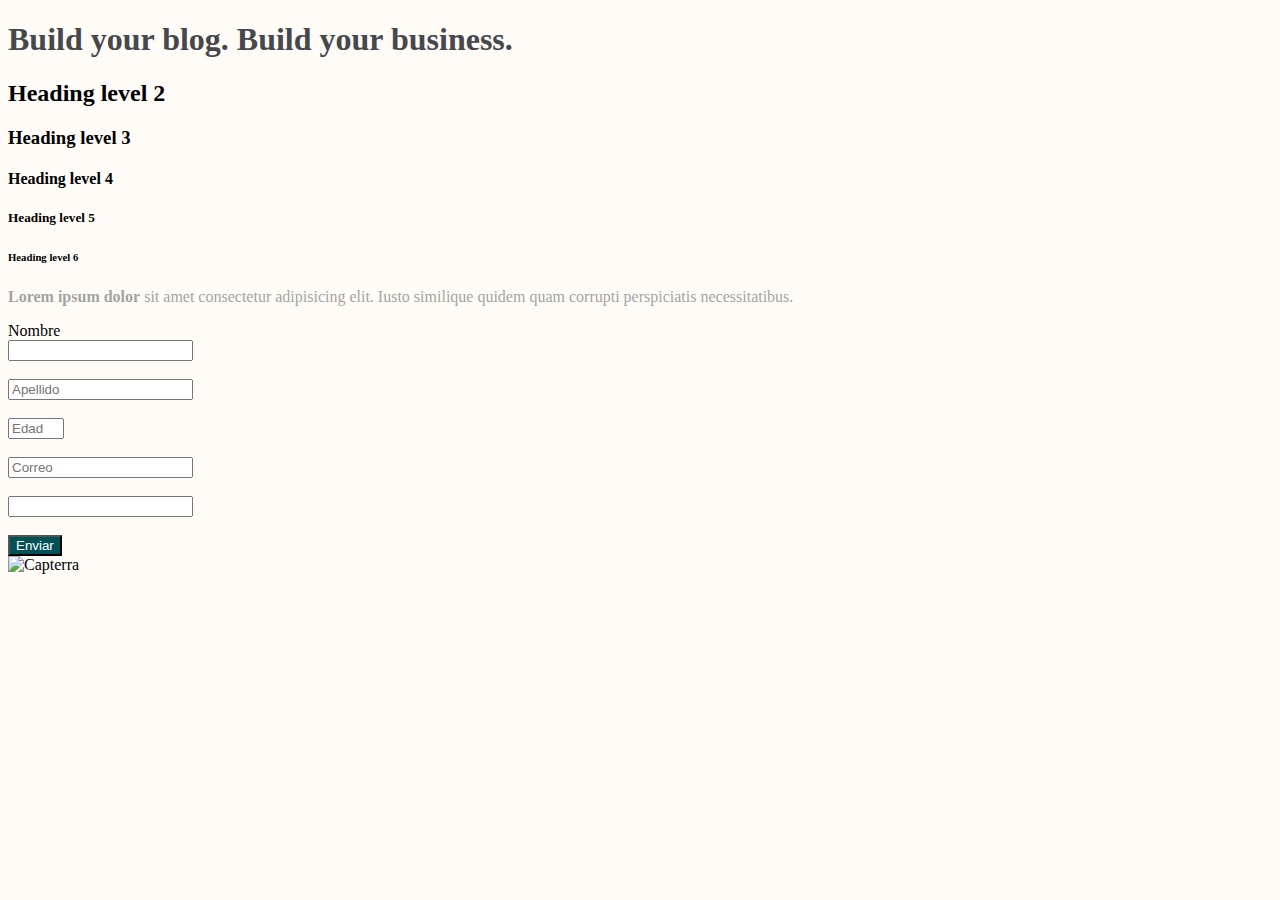
==== index.html @ 8f173db9 "2nd Commit-style" ====
<!DOCTYPE html>
<html lang="en">
<head>
    <meta charset="UTF-8">
    <meta http-equiv="X-UA-Compatible" content="IE=edge">
    <meta name="viewport" content="width=device-width, initial-scale=1.0">
    <title>Matcha</title>
    <link rel="stylesheet" href="styles.css">
</head>
<body>
    <h1>Build your blog. Build your business.</h1>
    <h2>Heading level 2</h2>
    <h3>Heading level 3</h3>
    <h4>Heading level 4</h4>
    <h5>Heading level 5</h5>
    <h6>Heading level 6</h6>

    <p>
        <b>Lorem ipsum dolor</b> sit amet consectetur adipisicing elit. Iusto similique quidem quam corrupti perspiciatis necessitatibus.
    </p>

    <form>
        <label for="name">Nombre</label><br>    
        <input type="text" id="name" name="fname"><br><br> 
        <input type="text" id="lname" name="lname"
        placeholder="Apellido"><br><br>    
        <input type="number" id="age" name="age" placeholder="Edad" min="18" max="35"><br><br>
        <input type="email" id="email" name="email"  placeholder="Correo"><br><br>
        <input type="password" id="pwd" name="pwd"><br><br>
        <button type="submit">Enviar</button>
    </form>

    <img src="https://getmatcha.com/wp-content/themes/getmatcha/img/capterra.png" alt="Capterra" />
</body>
</html>
---- styles.css ----
body{
    background-color: #fffbf7;
}
h1{
    color: #46484c;
}
p{
    color:#8b8b8bcc;
}

button{
    color: #fff;
    background-color: #025157;
}
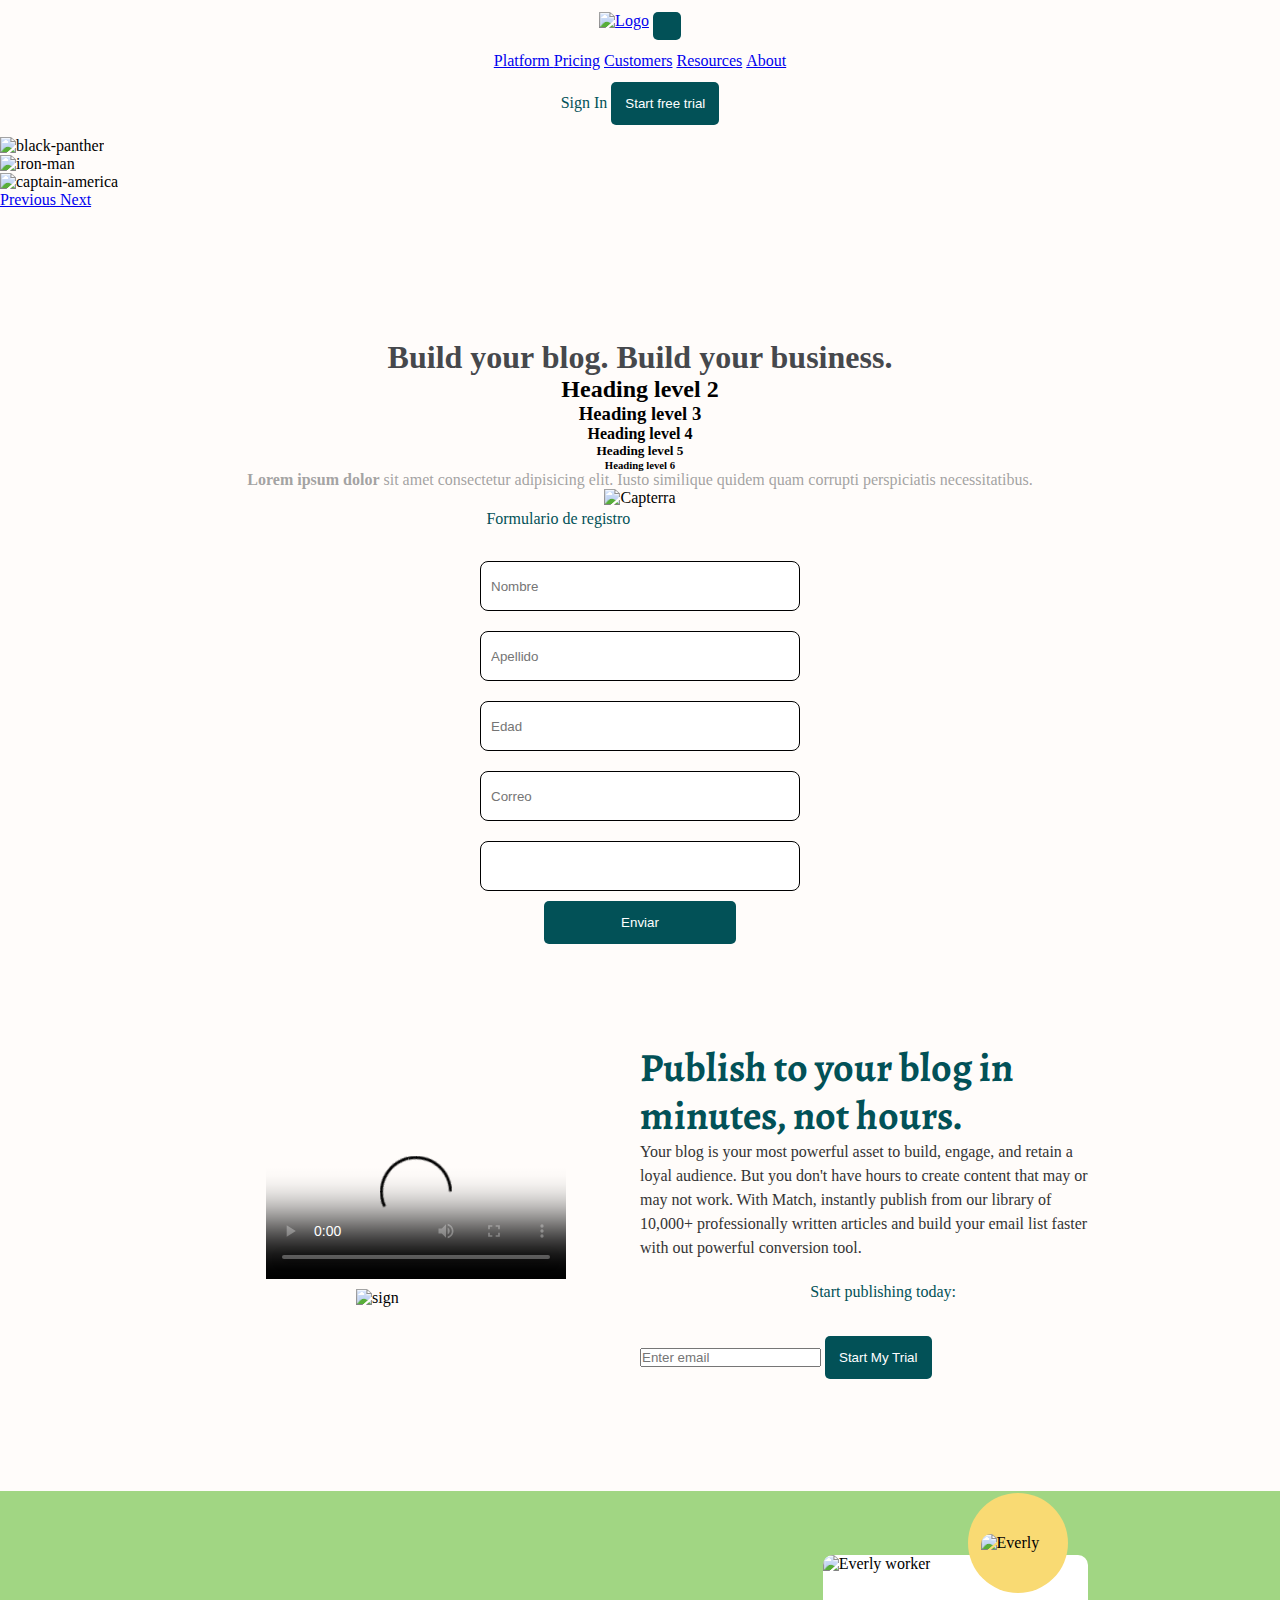
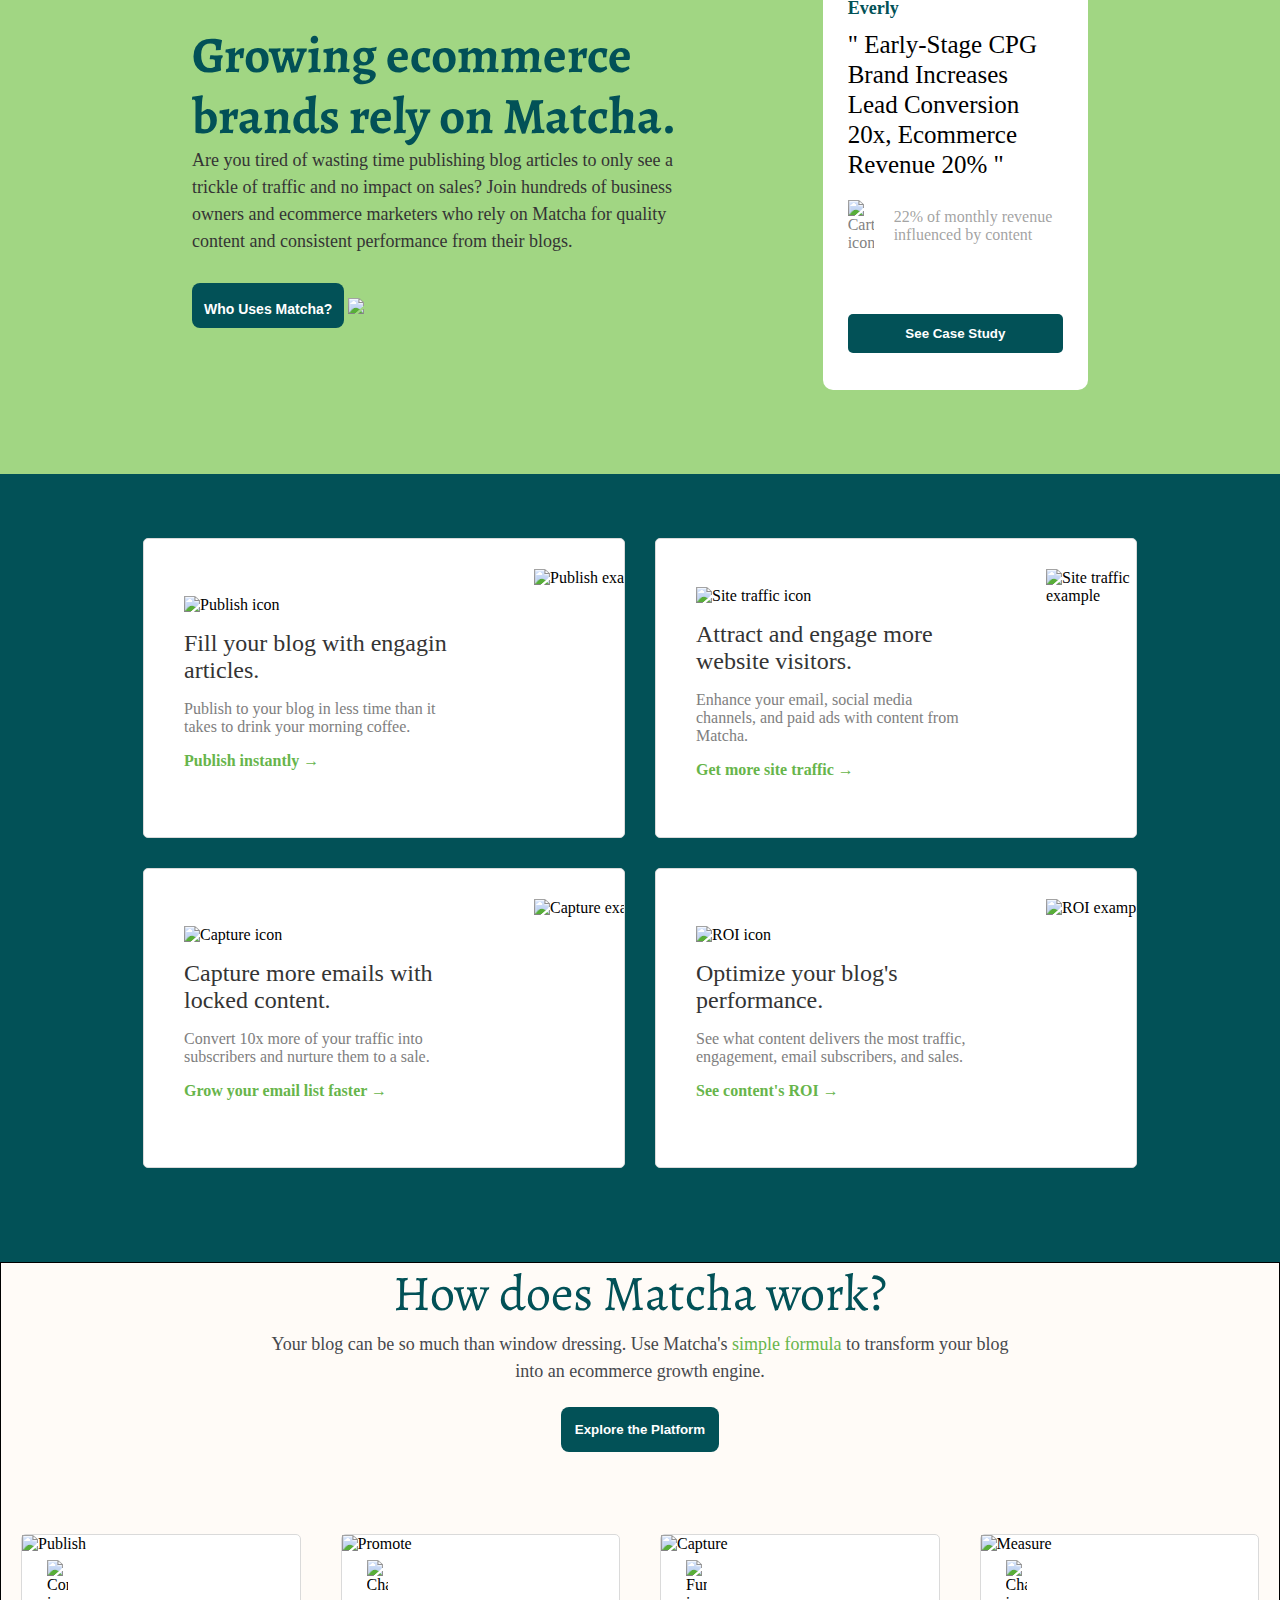
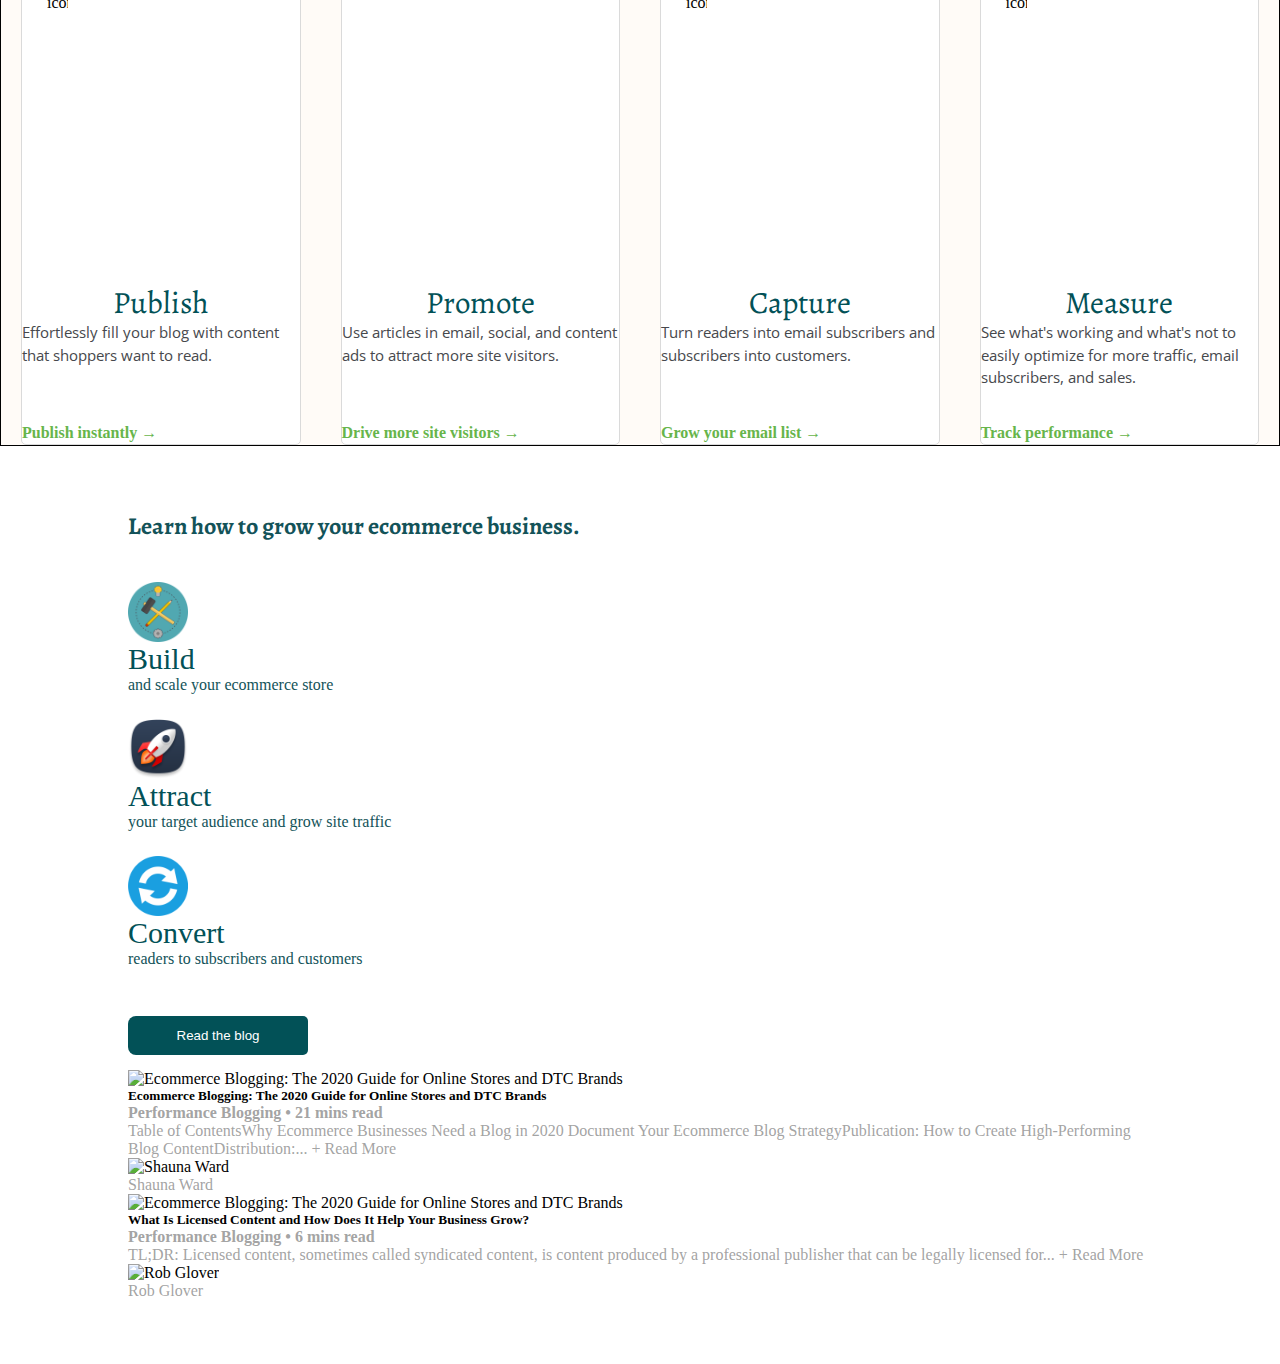
==== commit 9eb5dd7e: "Agregar blog hecho con Sass" ====
--- a/index.html
+++ b/index.html
@@ -3,33 +3,477 @@
 <head>
     <meta charset="UTF-8">
     <meta http-equiv="X-UA-Compatible" content="IE=edge">
-    <meta name="viewport" content="width=device-width, initial-scale=1.0">
+    <meta name="viewport" content="width=device-width,initial-scale=1.0,user-scalable=no" />
+
     <title>Matcha</title>
-    <link rel="stylesheet" href="styles.css">
+
+    <link rel="stylesheet" href="https://cdn.jsdelivr.net/npm/bootstrap@4.6.0/dist/css/bootstrap.min.css" 
+    integrity="sha384-B0vP5xmATw1+K9KRQjQERJvTumQW0nPEzvF6L/Z6nronJ3oUOFUFpCjEUQouq2+l" 
+    crossorigin="anonymous">
+
+    <link rel="stylesheet" type="text/css" href="./styles.css">
+    <link rel="stylesheet" type="text/css" href="./output.css">
 </head>
 <body>
+
+   <!-- <section class="fixed-header">
+    <header class="header"> -->
+        <!-- Logo con link a la pagina principal -->
+         <!-- <a href="/" class="logo">
+            <img src="https://getmatcha.com/wp-content/themes/getmatcha/img/footer_logo.svg" alt="Logo" />
+        </a> -->
+        <!-- Menu de navegacion -->
+         <!-- <nav class="navbar">
+            <ul class="menu">
+                <li class="menu-item">Platform</li>
+                <li class="menu-item">Pricing</li>
+                <li class="menu-item">Customers</li>
+                <li class="menu-item">Resources</li>
+                <li class="menu-item">About</li>
+            </ul>
+        </nav>  -->
+        <!-- Contenedor de acciones de usuario -->
+             <!-- <div class="actions">
+            <a href="/login">Sign In</a>
+            <button>Strat free trial</button>
+        </div>
+     </header>
+  </section>  -->
+
+  <nav class="navbar navbar-expand-lg navbar-light bg-light fixed-top">
+    <a class="navbar-brand" href="#"><img src="https://getmatcha.com/wp-content/themes/getmatcha/img/footer_logo.svg" alt="Logo" /></a>
+    <button 
+        class="navbar-toggler" 
+        type="button" 
+        data-toggle="collapse" 
+        data-target="#navbarSupportedContent" 
+        aria-controls="navbarSupportedContent" 
+        aria-expanded="false" 
+        aria-label="Toggle navigation">
+      <span class="navbar-toggler-icon"></span>
+    </button>
+  
+    <div class="collapse navbar-collapse" id="navbarSupportedContent">
+      <ul class="navbar-nav mx-auto">
+        <li class="nav-item active">
+          <a class="nav-link" href="#">Platform </a>
+        </li>
+        <li class="nav-item">
+          <a class="nav-link" href="./pricing.html">Pricing</a>
+        </li>
+        <li class="nav-item">
+          <a class="nav-link" href="#" >Customers</a>
+        </li>
+        <li class="nav-item">
+            <a class="nav-link" href="#" >Resources</a>
+          </li>
+        <li class="nav-item">
+          <a class="nav-link" href="#">About</a>
+        </li>
+      </ul>
+      <form class="form-inline my-2 my-lg-0">
+        <a>Sign In</a>
+        <button>Start free trial</button>
+      </form>
+    </div>
+  </nav>
+
+  <div id="carouselExampleIndicators" class="carousel slide" data-ride="carousel">
+    <ol class="carousel-indicators">
+      <li data-target="#carouselExampleIndicators" data-slide-to="0" class="active"></li>
+      <li data-target="#carouselExampleIndicators" data-slide-to="1"></li>
+      <li data-target="#carouselExampleIndicators" data-slide-to="2"></li>
+    </ol>
+    <div class="carousel-inner">
+      <div class="carousel-item active">
+        <img src="https://images7.alphacoders.com/102/1026497.jpg" class="d-block w-100" alt="black-panther">
+      </div>
+      <div class="carousel-item">
+        <img src="https://images5.alphacoders.com/108/1085969.jpg" class="d-block w-100" alt="iron-man">
+      </div>
+      <div class="carousel-item">
+        <img src="https://images8.alphacoders.com/107/1079739.jpg" class="d-block w-100" alt="captain-america">
+      </div>
+    </div>
+    <a class="carousel-control-prev" href="#carouselExampleIndicators" role="button" data-slide="prev">
+      <span class="carousel-control-prev-icon" aria-hidden="true"></span>
+      <span class="sr-only">Previous</span>
+    </a>
+    <a class="carousel-control-next" href="#carouselExampleIndicators" role="button" data-slide="next">
+      <span class="carousel-control-next-icon" aria-hidden="true"></span>
+      <span class="sr-only">Next</span>
+    </a>
+  </div>
+
+  <main>
     <h1>Build your blog. Build your business.</h1>
     <h2>Heading level 2</h2>
     <h3>Heading level 3</h3>
     <h4>Heading level 4</h4>
     <h5>Heading level 5</h5>
     <h6>Heading level 6</h6>
-
+  
     <p>
         <b>Lorem ipsum dolor</b> sit amet consectetur adipisicing elit. Iusto similique quidem quam corrupti perspiciatis necessitatibus.
     </p>
 
+    <figure class="banner">
+        <img src="https://getmatcha.com/wp-content/themes/getmatcha/img/capterra.png" alt="Capterra" />
+    </figure>
+
+  </main>
+
+    <article class="publish">
     <form>
-        <label for="name">Nombre</label><br>    
-        <input type="text" id="name" name="fname"><br><br> 
-        <input type="text" id="lname" name="lname"
-        placeholder="Apellido"><br><br>    
-        <input type="number" id="age" name="age" placeholder="Edad" min="18" max="35"><br><br>
-        <input type="email" id="email" name="email"  placeholder="Correo"><br><br>
-        <input type="password" id="pwd" name="pwd"><br><br>
-        <button type="submit">Enviar</button>
-    </form>
-
-    <img src="https://getmatcha.com/wp-content/themes/getmatcha/img/capterra.png" alt="Capterra" />
+        
+            <p>Formulario de registro</p>   
+            <input type="text" id="name" name="fname" placeholder="Nombre">
+            <input type="text" id="lname" name="lname"
+             placeholder="Apellido">   
+            <input type="number" id="age" name="age" placeholder="Edad" min="18" max="35">
+            <input type="email" id="email" name="email"  placeholder="Correo">
+            <input type="password" id="pwd" name="pwd">
+            <button type="submit">Enviar</button>
+        
+    </form>    
+    </article>
+
+    <section class="promo">
+       <article class="explanatory-video">
+        <video controls poster="https://cdn.videvo.net/videvo_files/video/premium/video0036/thumbnails/computer_code00_small.jpg">
+
+        <source type="video/webm"
+                src="https://cdn.videvo.net/videvo_files/video/premium/video0036/small_watermarked/computer_code00_preview.webm"/>
+
+        <source type="video/mp4"
+                src="https://cdn.videvo.net/videvo_files/video/premium/video0036/small_watermarked/computer_code00_preview.mp4"/>
+
+        </video>
+        
+        <img src="https://getmatcha.com/wp-content/themes/getmatcha/img/see_how_it_works.png" alt="sign">
+
+       </article> 
+
+        <article class="publish">
+
+            <h3>
+                Publish to your blog in minutes, not hours.
+            </h3>
+
+            <p>Your blog is your most powerful asset to build, engage, and retain a loyal audience. But you don't have hours to create content that may or may not work. With Match, instantly publish from our library of 10,000+ professionally written articles and build your email list faster with out powerful conversion tool.</p>
+
+            <form>
+                <p>Start publishing today:</p>
+                <div>
+                    <input type="email" placeholder="Enter email"/>
+                    <button>Start My Trial</button>
+                </div>
+            </form>
+
+        </article>
+        
+    </section>
+
+    <section class="success-stories">
+        
+        <article class="overview">
+            <h2>
+                Growing ecommerce brands rely on Matcha.
+            </h2>
+
+            <p>
+                Are you tired of wasting time publishing blog articles to only see a trickle of traffic and no impact on sales? Join hundreds of business owners and ecommerce
+                marketers who rely on Matcha for quality content and consistent performance from their blogs.
+            </p>
+
+            <button>
+                Who Uses Matcha?
+            </button>
+
+            <img src="https://getmatcha.com/wp-content/uploads/2019/09/brands_group.png">
+
+        </article>
+
+        <article class="stories-carousel">
+
+            <div id="carouselExampleFade" class="carousel slide carousel-fade" data-ride="carousel">
+                <div class="carousel-inn">
+                    <div class="carousel-itm">
+                        <div class="crd">
+                            <div class="crd-media">
+                                <figure>
+                                    <img src="https://getmatcha.com/wp-content/uploads/2019/05/profile-headshot-square.png" alt="Everly worker">
+                                </figure>
+                                <div class="company">
+                                    <img src="https://getmatcha.com/wp-content/uploads/2019/05/everly_logo_blue_v3_x60@2x.png" alt="Everly">
+                                </div>
+                            </div>
+                            <div class="crd-body">
+                                <h4>Everly</h4>
+                                <h3>
+                                    " Early-Stage CPG Brand Increases Lead Conversion 20x, Ecommerce Revenue 20% "
+                                </h3>
+                                <div class="results">
+                                    <img src="https://getmatcha.com/wp-content/themes/getmatcha/img/icon_cart.png" alt="Cart icon">
+                                    <p>22% of monthly revenue influenced by content</p>
+                                </div>
+                            </div>
+                            <div class="crd-footer">
+                                <button>See Case Study</button>
+                            </div>
+                        </div>
+                    </div>
+                </div>
+            </div>
+
+        </article>
+
+    </section>
+
+    <section class="features">
+        
+        <article class="feature-card">
+            <div class="feature-content">
+                <figure>
+                    <img src="https://getmatcha.com/wp-content/themes/getmatcha/img/icon_publish.png" alt="Publish icon">
+                </figure>
+                <h3>Fill your blog with engagin articles.</h3>
+                <p>Publish to your blog in less time than it takes to drink your morning coffee.</p>
+                <a href="">Publish instantly →</a>
+            </div>
+            <div class="feature-image">
+                <figure>
+                    <img src="https://getmatcha.com/wp-content/themes/getmatcha/img/image_publish.png" alt="Publish example">
+                </figure>
+            </div>
+        </article>
+
+        <article class="feature-card">
+            <div class="feature-content">
+                <figure>
+                    <img src="https://getmatcha.com/wp-content/themes/getmatcha/img/icon_site_traffic.png" alt="Site traffic icon">
+                </figure>
+                <h3>Attract and engage more website visitors.</h3>
+                <p>Enhance your email, social media channels, and paid ads with content from Matcha.</p>
+                <a href="">Get more site traffic →</a>
+            </div>
+            <div class="feature-image">
+                <figure>
+                    <img src="https://getmatcha.com/wp-content/themes/getmatcha/img/image_site_traffic.png" alt="Site traffic example">
+                </figure>
+            </div>
+        </article>
+
+        <article class="feature-card">
+            <div class="feature-content">
+                <figure>
+                    <img src="https://getmatcha.com/wp-content/themes/getmatcha/img/icon_capture.png" alt="Capture icon">
+                </figure>
+                <h3>Capture more emails with locked content.</h3>
+                <p>Convert 10x more of your traffic into subscribers and nurture them to a sale.</p>
+                <a href="">Grow your email list faster →</a>
+            </div>
+            <div class="feature-image">
+                <figure>
+                    <img src="https://getmatcha.com/wp-content/themes/getmatcha/img/image_capture.png" alt="Capture example">
+                </figure>
+            </div>
+        </article>
+
+        <article class="feature-card">
+            <div class="feature-content">
+                <figure>
+                    <img src="https://getmatcha.com/wp-content/themes/getmatcha/img/icon_roi.png" alt="ROI icon">
+                </figure>
+                <h3>Optimize your blog's performance.</h3>
+                <p>See what content delivers the most traffic, engagement, email subscribers, and sales.</p>
+                <a href="">See content's ROI →</a>
+            </div>
+            <div class="feature-image">
+                <figure>
+                    <img src="https://getmatcha.com/wp-content/themes/getmatcha/img/image_roi.png" alt="ROI example">
+                </figure>
+            </div>
+        </article>
+
+    </section>
+
+
+    <section class="How-it-works">
+
+        <h2 class="title">How does Matcha work?</h2>
+        <p class="description">Your blog can be so much than window dressing. Use Matcha's <a href="">simple formula</a> to transform your blog into an ecommerce growth engine.</p>
+        <button class="explore">Explore the Platform</button>
+        
+        <div class="steps">
+            <article class="card-step">
+                <div class="card-step-img">
+                    <img src="https://getmatcha.com/wp-content/themes/getmatcha/img/ill-publish.png" alt="Publish" class="card-step-bg">
+                    <img src="https://getmatcha.com/wp-content/themes/getmatcha/img/icon_content.png" alt="Content icon" class="card-step-icon">
+                </div>
+                <div class="card-step-body">
+                    <h3>Publish</h3>
+                    <p>Effortlessly fill your blog with content that shoppers want to read.</p>
+                    <a href="">Publish instantly →</a>
+                </div>
+            </article>
+            
+            <article class="card-step">
+                <div class="card-step-img">
+                    <img src="https://getmatcha.com/wp-content/themes/getmatcha/img/ill-promote.png" alt="Promote" class="card-step-bg">
+                    <img src="https://getmatcha.com/wp-content/themes/getmatcha/img/icon_channels.png" alt="Channels" class="card-step-icon">
+                </div>
+                <div class="card-step-body">
+                    <h3>Promote</h3>
+                    <p>Use articles in email, social, and content ads to attract more site visitors.</p>
+                    <a href="">Drive more site visitors →</a>
+                </div>
+            </article>
+
+            <article class="card-step">
+                <div class="card-step-img">
+                    <img src="https://getmatcha.com/wp-content/themes/getmatcha/img/ill-capture.png" alt="Capture" class="card-step-bg">
+                    <img src="https://getmatcha.com/wp-content/themes/getmatcha/img/icon_funnel.png" alt="Funnel icon" class="card-step-icon">
+                </div>
+                <div class="card-step-body">
+                    <h3>Capture</h3>
+                    <p>Turn readers into email subscribers and subscribers into customers.</p>
+                    <a href="">Grow your email list →</a>
+                </div>
+            </article>
+
+            <article class="card-step">
+                <div class="card-step-img">
+                    <img src="https://getmatcha.com/wp-content/themes/getmatcha/img/ill-measure.png" alt="Measure" class="card-step-bg">
+                    <img src="https://getmatcha.com/wp-content/themes/getmatcha/img/icon_chart.png" alt="Chart icon" class="card-step-icon">
+                </div>
+                <div class="card-step-body">
+                    <h3>Measure</h3>
+                    <p>See what's working and what's not to easily optimize for more traffic, email subscribers, and sales.</p>
+                    <a href="">Track performance →</a>
+                </div>
+            </article>
+        </div>
+
+    </section>
+
+    <!--<div class="container">
+        <div class="item">1</div>
+        <div class="item">2</div>
+        <div class="item">3</div>
+        <div class="item">4</div>
+        <div class="item">5</div>
+        <div class="item">6</div>
+    </div>-->
+
+   <!-- <div id="main" class="main">
+        <div style="background-color: coral;"> 50px </div>
+        <div style="background-color: lightblue;"> 100px </div>
+        <div style="background-color: khaki;"> 50px </div>
+        <div style="background-color: pink;"> 50px </div>
+        <div style="background-color: rgb(218, 33, 64);"> 50px </div>
+        <div style="background-color: lightgrey;"> 50px </div>
+    </div>-->
+    
+    <section class="blog">
+        <div class="row">
+            <div class="col">
+                <h2 class="title">Learn how to grow your ecommerce business.</h2>
+                <article class="process-list">
+                    <div class="process">
+                        <div class="process-icon">
+                            <img src="./icons/build.jpg" alt="Build icon" />
+                        </div>
+                        <div class="process-description">
+                            <h3>Build</h3>
+                            <p>and scale your ecommerce store</p>
+                        </div>
+                    </div>
+                    <div class="process">
+                        <div class="process-icon">
+                            <img src="./icons/attract.jpg" alt="Attract icon" />
+                        </div>
+                        <div class="process-description">
+                            <h3>Attract</h3>
+                            <p>your target audience and grow site traffic</p>
+                        </div>
+                    </div>
+                    <div class="process">
+                        <div class="process-icon">
+                            <img src="./icons/convert.jpg" alt="Convert icon" />
+                        </div>
+                        <div class="process-description">
+                            <h3>Convert</h3>
+                            <p>readers to subscribers and customers</p>
+                        </div>
+                    </div>
+                </article>
+                <button>Read the blog</button>
+            </div>
+            <div class="col">
+                <div class="card">
+                  <img src="https://getmatcha.com/wp-content/uploads/2019/03/david-marcu-114194-1052x699.jpg" class="card-img-top" alt="Ecommerce Blogging: The 2020 Guide for Online Stores and DTC Brands" />
+                  <div class="card-body">
+                    <h5 class="card-title">Ecommerce Blogging: The 2020 Guide for Online Stores and DTC Brands</h5>
+                    <p class="metadata">
+                      <strong class="category">Performance Blogging</strong>
+                      <strong class="read-time">• 21 mins read</strong>
+                    </p>
+                    <p class="card-text">
+                        Table of ContentsWhy Ecommerce Businesses Need a Blog in
+                        2020 Document Your Ecommerce Blog StrategyPublication: How to Create
+                        High-Performing Blog ContentDistribution:...
+                        <span class="read-more">+ <a>Read More</a></span>
+                    </p>
+                    <div class="author">
+                        <img src="https://secure.gravatar.com/avatar/b1c37d9c6b3a36a5eb64d7112bf71ca4?s=96&d=retro&r=g"
+                        alt="Shauna Ward" />
+                        <p>Shauna Ward</p>
+                    </div>
+                  </div>
+                </div>
+            </div>
+            <div class="col">
+                <div class="card">
+                    <img src="https://getmatcha.com/wp-content/uploads/2019/06/arnel-hasanovic-MNd-Rka1o0Q-1049x699.jpg" class="card-img-top" alt="Ecommerce Blogging: The 2020 Guide for Online Stores and DTC Brands" />
+                    <div class="card-body">
+                      <h5 class="card-title">What Is Licensed Content and How Does It Help Your Business Grow?</h5>
+                      <p class="metadata">
+                        <strong class="category">Performance Blogging</strong>
+                        <strong class="read-time">• 6 mins read</strong>
+                      </p>
+                      <p class="card-text">
+                        TL;DR: Licensed content, sometimes called syndicated 
+                        content, is content produced by a professional 
+                        publisher that can be legally licensed for...
+                          <span class="read-more">+ <a>Read More</a></span>
+                      </p>
+                      <div class="author">
+                          <img src="https://secure.gravatar.com/avatar/c2f0381c76fae0875a4c15deb4e0a2f8?s=96&d=retro&r=g"
+                          alt="Rob Glover" />
+                          <p>Rob Glover</p>
+                      </div>
+                    </div>
+                </div>
+            </div>  
+        </div>
+    </section>
+
+    <script
+    src="https://code.jquery.com/jquery-3.4.1.slim.min.js"
+    integrity="sha384-J6qa4849blE2+poT4WnyKhv5vZF5SrPo0iEjwBvKU7imGFAV0wwj1yYfoRSJoZ+n"
+    crossorigin="anonymous"
+  ></script>
+  <script
+    src="https://cdn.jsdelivr.net/npm/popper.js@1.16.0/dist/umd/popper.min.js"
+    integrity="sha384-Q6E9RHvbIyZFJoft+2mJbHaEWldlvI9IOYy5n3zV9zzTtmI3UksdQRVvoxMfooAo"
+    crossorigin="anonymous"
+  ></script>
+  <script
+    src="https://stackpath.bootstrapcdn.com/bootstrap/4.4.1/js/bootstrap.min.js"
+    integrity="sha384-wfSDF2E50Y2D1uUdj0O3uMBJnjuUD4Ih7YwaYd1iqfktj0Uod8GCExl3Og8ifwB6"
+    crossorigin="anonymous"
+  ></script>
+
 </body>
 </html>--- a/styles.css
+++ b/styles.css
@@ -1,9 +1,19 @@
+@import url("https://fonts.googleapis.com/css?family=Alegreya:900|Open+Sans|Slabo+27px&display=swap");
+
+*{
+    box-sizing: border-box;
+    margin: 0;
+    padding: 0;
+}
+
 body{
-    background-color: #fffbf7;
-}
+    background-color: #fffbf7a4;
+}
+
 h1{
     color: #46484c;
 }
+
 p{
     color:#8b8b8bcc;
 }
@@ -11,4 +21,647 @@
 button{
     color: #fff;
     background-color: #025157;
+    padding: 14px;
+    margin-top: 12px;
+    margin-bottom: 12px;
+    border-radius: 5px;
+    border: none;
+}
+
+
+.fixed-header{
+    position: fixed;
+    top: 0;
+    left: 0;
+    right: 0;
+    background-color: #fffbf7;
+    z-index: 1;
+}
+
+.header{
+    margin: 40px 20px 0 20px;
+    font-size: 0;
+    height: 45px;
+    font-family: sans-serif;
+    
+}
+
+.header > * {
+    display: inline-block;
+    font-size: 16px;
+    vertical-align: middle;
+    height: 100%;
+    line-height: 45px;
+}
+
+li{
+    display: inline;
+}
+
+.logo{
+    width: 15%;
+}
+
+.logo > img{
+    height: 100%;
+}
+
+.navbar{
+    text-align: center;
+    color: #025157;
+    font-weight: 500;
+    /*background-color: black;*/
+}
+
+.menu-item{
+    display: inline;
+    margin-right: 25px;
+    margin-left: 25px;
+}
+
+.actions{
+    width: 15%;
+    text-align: right;
+    font-size: 14px;
+    font-weight: 600;
+}
+
+.actions > *{
+    margin-right: 10px;
+    margin-left: 10px;
+}
+
+.actions a{
+    color: #67b54b;
+}
+
+.actions button{
+    color: white;
+    background-color: #67b54b;
+    padding: 12px 14px;
+    border: 0;
+    border-radius: 5px;
+}
+
+.publish h3{
+    font-family: "Alegreya", serif;
+    font-size: 40px;
+    line-height: 48px;
+    color: #025157;
+}
+
+.publish p{
+    color: #343434;
+    font-size: 16px;
+    line-height: 1.5;
+    margin-bottom: 20px;
+}
+
+.publish > form{
+    display: flex;
+    flex-direction: column;
+}
+
+.publish > form > input{
+    width: 25%;
+    margin: 10px auto;
+    border: 1px solid black;
+    padding: 10px;
+    height: 50px;
+    border-radius: 8px;
+}
+
+.publish > form > p{
+    margin-left: 38%;
+}
+
+.publish > form > button{
+    width: 15%;
+    margin: auto;
+}
+
+.publish > form p{
+    color: #025157;
+    margin-right: 18px;
+}
+
+.promo{
+    display: flex;
+    width: 70%;
+    margin: 100px auto;
+    align-items: center;
+}
+
+.explanatory-video{
+    display: flex;
+    flex-direction: column;
+    align-items: center;
+    flex: 1;
+}
+
+.explanatory-video img{
+    width: 120px;
+    margin-top: 10px;
+}
+
+.publish{
+    flex: 1;
+}
+
+main{
+    margin-top: 130px;
+    text-align: center;
+}
+
+.success-stories{
+    background-color: #a1d683;
+    display: flex;
+    padding: 5% 15%;
+    align-items: center;
+    justify-content: space-around;
+}
+
+.success-stories .overview{
+    flex: 2;
+    padding-right: 100px;
+}
+
+.success-stories .overview h2{
+    font-family: "Alegreya", serif;
+    font-size: 51px;
+    line-height: 61px;
+    color: #025157;
+}
+
+.success-stories .overview p{
+    color: #343434;
+    font-size: 18px;
+    line-height: 1.5;
+    margin-bottom: 1rem;
+}
+
+.success-stories .overview button{
+    font-size: 14px;
+    padding: 12px 12px 6px 12px;
+    border-radius: 8px;
+    height: 45px;
+    font-weight: 600;
+    margin-left: 0;
+}
+
+.success-stories .overview img{
+    width: 500px;
+    max-width: 100%;
+}
+
+.success-stories .stories-carousel{
+    flex: 1;
+}
+
+.success-stories .stories-carousel .crd{
+    background-color: white;
+    width: 100%;
+    max-width: 370px;
+    border-radius: 10px;
+}
+
+.success-stories .stories-carousel .crd .crd-media img{
+    width: 100%;
+    max-height: 16vw;
+    border-top-left-radius: 10px;
+    border-top-right-radius: 10px;
+}
+
+.success-stories .stories-carousel .crd .crd-media figure{
+    margin-top: 0;
+}
+
+.success-stories .stories-carousel .crd .crd-media{
+    position: relative;
+}
+
+.success-stories .stories-carousel .crd .crd-media .company{
+    position: absolute;
+    width: 100px;
+    height: 100px;
+    bottom: -20px;
+    right: 20px;
+    background-color: #f9da73;
+    border-radius: 50%;
+    display: flex;
+    justify-content: center;
+    align-items: center;
+    
+}
+
+.success-stories .stories-carousel .crd .crd-media .company img{
+    max-width: 75%;
+}
+
+.success-stories .stories-carousel .crd .crd-body,
+.success-stories .stories-carousel .crd .crd-footer{
+    padding: 25px;
+}
+
+.success-stories .stories-carousel .crd .crd-body h4{
+    color: #025157;
+    font-size: 18px;
+    font-weight: 600;
+    line-height: 20px;
+    margin-bottom: 12px;
+}
+
+.success-stories .stories-carousel .crd .crd-body h3{
+    font-size: 25px;
+    font-weight: 400;
+    line-height: 30px;
+    margin-bottom: 20px;
+}
+
+.success-stories .stories-carousel .crd .crd-body .results{
+    display: flex;
+    align-items: center;
+    color: #828282;
+}
+
+.success-stories .stories-carousel .crd .crd-body .results img{
+    width: 26px;
+    margin-right: 20px;
+}
+
+.success-stories .stories-carousel .crd .crd-body .results p{
+    margin-top: 0;
+}
+
+.success-stories .stories-carousel .crd .crd-footer {
+    margin-bottom: 20px;
+    background-color: unset;
+    border-top: unset;
+}
+
+.success-stories .stories-carousel .crd .crd-footer button{
+    display: block;
+    margin-left: 0;
+    border-radius: 5px;
+    font-size: 13;
+    font-weight: 600;
+    padding: 12px 20px;
+    width: 100%;
+  }
+
+/*.container{
+    display: flex;
+    width: 100%;
+    height: 200px;
+    align-items: flex-end;
+    background: rgb(129, 178, 218);
+    border: 1px solid black;
+}*/
+
+/*.container > .item{
+      background: #777;
+      width: 20%;
+      height: 30px;
+      border: 1px solid black;
+}*/
+
+/*#main{
+    display: flex;
+}*/
+
+/*#main div:nth-of-type(1){
+    flex-grow: 1;
+}*/
+
+/*#main div:nth-of-type(2){
+    flex-grow: 3;
+}*/
+
+/*#main div:nth-of-type(3){
+    flex-grow: 1;
+}*/
+
+/*#main div:nth-of-type(4){
+    flex-grow: 1;
+}*/
+
+/*#main div{
+    flex-grow: 1;
+    flex-shrink: 1;
+    flex-basis: 100px;
+}*/
+
+/*#main div:nth-of-type(2){
+    flex-shrink: 3;
+}*/
+
+/*#main div{
+    flex-grow: 0;
+    flex-shrink: 0;
+    flex-basis: 50px;
+}*/
+
+/*#main div:nth-of-type(2){
+    flex-basis: 100px;
+}*/
+
+.features{
+    display: grid;
+    /*grid-template-columns: repeat(2, 1fr);
+    height: 660px;
+    grid-template-rows: repeat(2, 1fr);*/
+
+    grid-template: repeat(2, 330px) / repeat(2, 1fr);
+    background-color: #025157;
+    padding: 5% 10%;
+}
+
+.features .feature-card{
+    border: 1px solid #dadada;
+    background-color: #fff;
+    margin-bottom: 30px;
+    margin-left: 15px;
+    margin-right: 15px;
+    border-radius: 5px;
+    display: flex;
+    align-items: center;
+    overflow: hidden;
+}
+
+.features .feature-card .feature-content{
+    padding: 30px 20px 40px 40px;
+    flex: 2;
+}
+
+.features .feature-card .feature-content > *{
+    margin-bottom: 1rem;
+    margin-top: 0;
+}
+
+.features .feature-card .feature-content img{
+    width: 50px;
+}
+
+.features .feature-card .feature-content h3{
+    color: #343434;
+    font-size: 24px;
+    font-weight: 400;
+}
+
+.features .feature-card .feature-content p{
+    color: #7e7e7e;
+    font-size: 16px;
+    font-weight: 400;
+}
+
+.features .feature-card .feature-content a{
+    font-size: 16px;
+    color: #67b54b;
+    font-weight: 600;
+    text-decoration: none;
+}
+
+.features .feature-card .feature-image{
+    flex: 1;
+    width: 40%;
+    position: relative;
+    right: -50px;
+    height: 80%;
+}
+
+.features .feature-card .feature-image figure,
+.features .feature-card .feature-image img{
+    height: 100%;
+    margin-top: 0;
+}
+
+.How-it-works{
+    padding-left: 5% 10%;
+    border: 1px solid black;
+    text-align: center;
+    background-color: #FFFBF7;
+}
+
+.How-it-works .title{
+    color: #025157;
+    font-size: 50px;
+    line-height: 60px;
+    font-weight: 400;
+    font-family: "Alegreya", serif;
+    margin-bottom: 8px;
+}
+
+.How-it-works .description{
+    color: #46484c;
+    max-width: 60%;
+    font-size: 18px;
+    font-weight: 400;
+    line-height: 1.5;
+    margin: 0 auto;
+    margin-bottom: 16px;
+}
+
+.How-it-works .description a{
+    color: #67b54b;
+    text-decoration: none;
+}
+
+.How-it-works .explore{
+    color: #ffffff;
+    font-weight: 600;
+    height: 45px;
+    margin-left: 0;
+    border-radius: 8px;
+    margin-top: 6px;
+}
+
+.How-it-works .steps{
+    display: grid;
+    grid-template-columns: repeat(4, 1fr);
+    margin-top: 70px;
+}
+
+.How-it-works .steps .card-step{
+    background-color: #fff;
+    border-radius: 5px;
+    border: 1px solid #dadada;
+    margin-left: 20px;
+    margin-right: 20px;
+    text-align: left;
+}
+
+.How-it-works .steps .card-step .card-step-img{
+    position: relative;
+    height: 350px;
+}
+
+.How-it-works .steps .card-step .card-step-img .card-step-bg{
+    height: 100%;
+    margin-top: 0;
+}
+
+.How-it-works .steps .card-step .card-step-img .card-step-icon{
+    position: absolute;
+    top:25px;
+    left: 25px;
+    width: 21px;
+}
+
+.How-it-works .steps .card-step .card-step-img .card-step-body{
+    padding: 25px;
+}
+
+.How-it-works .steps .card-step .card-step-body h3{
+    color: #025157;
+    font-size: 31px;
+    line-height: 36px;
+    font-family: "Alegreya", serif;
+    font-weight: 400;
+    text-align: center;
+}
+
+.How-it-works .steps .card-step .card-step-body p{
+    color: #46484c;
+    font-size: 15px;
+    line-height: 1.5;
+    height: 85px;
+    font-family: "Open Sans", sans-serif;
+    font-weight: 400;
+    margin-bottom: 16px;
+}
+
+.How-it-works .steps .card-step .card-step-body a{
+    font-size: 16px;
+    line-height: 1.4;
+    color: #67b54b;
+    font-weight: 600;
+    text-decoration: none;
+}
+
+/** dispositivos moviles en vista viewport (vertical) */
+@media (max-width: 575px){
+    /*.navbar,
+    .actions{
+        display: none;
+    }*/
+
+    main{
+        margin-top: 130px;
+    }
+
+    h1{
+        font-size: 30px;
+    }
+
+    .banner > img{
+        width: 100%;
+    }
+
+    .publish > form{
+        flex-direction: column;
+    }
+
+    .publish > form > p{
+        margin-left: 20px;
+        font-size: 20px;
+    }
+
+    .publish > form > input{
+        width: 90%;
+        margin: 10px auto;
+        border: 1px solid black;
+        padding: 10px;
+        height: 50px;
+    }
+
+    .publish > form > button{
+        width: 50%;
+        margin: auto;
+    }
+
+    .promo{
+        flex-direction: column;
+        max-width: 90%;
+    }
+
+    .explanatory-video > video {
+        width: 100%;
+    }
+
+    .promo > .publish > form > div > input{
+        border: 1px solid black;
+        padding: 5px;
+    }
+
+    .publish {
+        margin-top: 10px;
+    }
+
+    .publish > h3{
+        font-size: 25px;
+        line-height: 1.2;
+    }
+
+    .features{
+        grid-template: repeat(4, 1fr) / 1fr;
+        padding-left: 0;
+        padding-right: 0;
+    }
+
+    .feature-image{
+        display: none;
+    }
+
+    .success-stories{
+        flex-direction: column;
+    }
+
+    .success-stories .overview{
+        max-width: 90%;
+        padding-right: 5px;
+    }
+
+    .success-stories .overview img{
+        display: none;
+    }
+
+    .success-stories .overview h2{
+        font-size: 30px;
+        line-height: 1.2;
+        width: 300px;
+        margin-bottom: 10px;
+    }
+
+    .success-stories .stories-carousel .crd .crd-media img{
+        display: none;
+    }
+
+    .success-stories .stories-carousel .crd .crd-media .company{
+        display: none;
+    }
+}
+
+/** dispositivos pequenos en vista landscape (horizontal) */
+@media (min-width: 576px and max-width: 767px){
+
+}
+
+/** dispositivos medianos (tablets) */
+@media (min-width: 768px and max-width: 991px){
+
+}
+
+/** dispositivos grandes (desktops) */
+@media (min-width: 992px and max-width: 1199px){
+
+}
+
+/** dispositivos extra grandes (monitores grandes, tvs) */
+@media (min-width: 1120px){
+
+}
+
+
+@media (breakpoint){
+    /** Aplica estilos particulares para este tamano */
 }--- a/output.css
+++ b/output.css
@@ -0,0 +1,46 @@
+.blog .title {
+  font-family: "Alegreya", serif;
+  color: #135359;
+}
+
+.blog {
+  background-color: #ffffff;
+  max-width: unset;
+  padding: 5% 10%;
+}
+.blog .process-list {
+  margin-top: 40px;
+  margin-bottom: 36px;
+}
+.blog .process-list .process {
+  margin-bottom: 25px;
+}
+.blog .process-list .process > div > h3 {
+  color: #025157;
+  margin-bottom: 0;
+  font-size: 30px;
+  font-weight: 500;
+}
+.blog .process-list .process > div > p {
+  color: #135359;
+  margin: 0;
+}
+.blog .process-list .process .process-icon {
+  width: 60px;
+  height: 60px;
+  margin-right: 10px;
+  text-align: center;
+}
+.blog .process-list .process .process-icon img {
+  height: 100%;
+}
+.blog button {
+  height: auto;
+  border-top-left-radius: 8px;
+  border-bottom-left-radius: 8px;
+  padding: 12px;
+  width: 180px;
+  margin-bottom: 15px;
+}
+
+/*# sourceMappingURL=output.css.map */
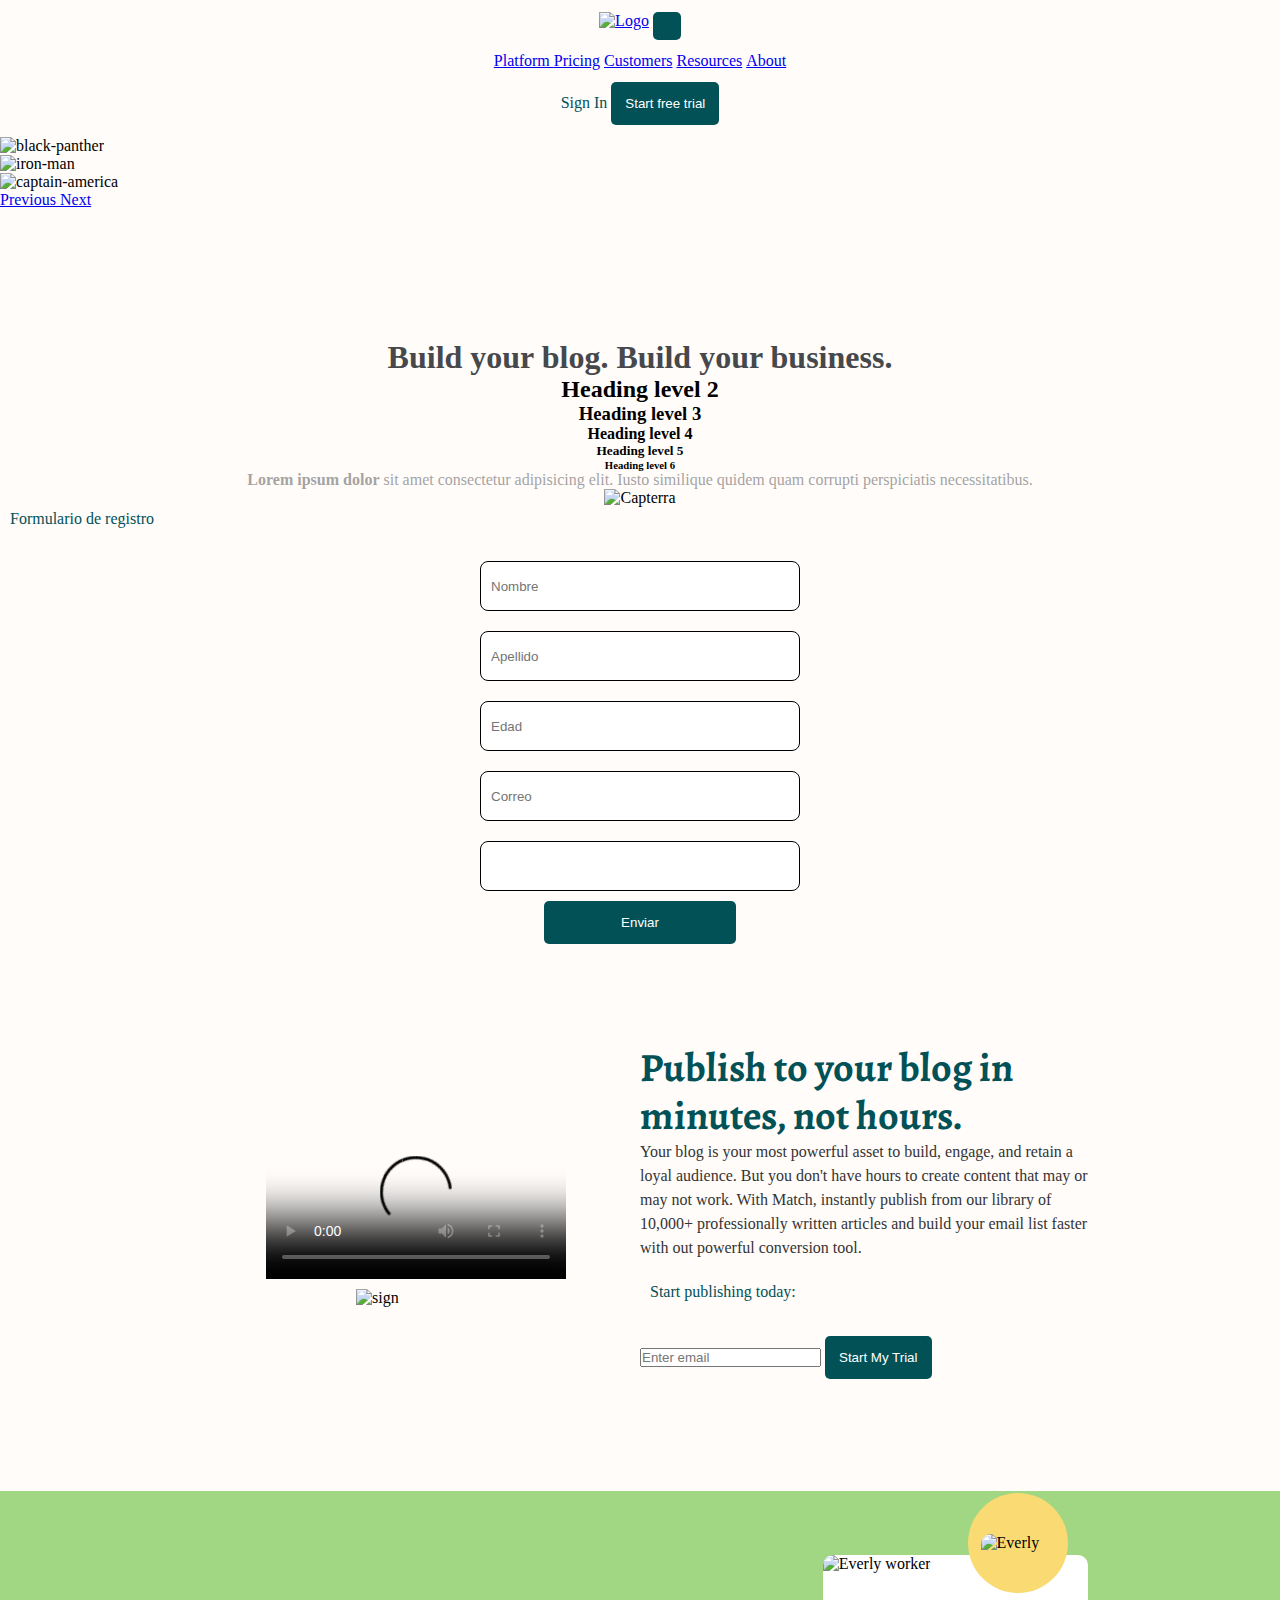
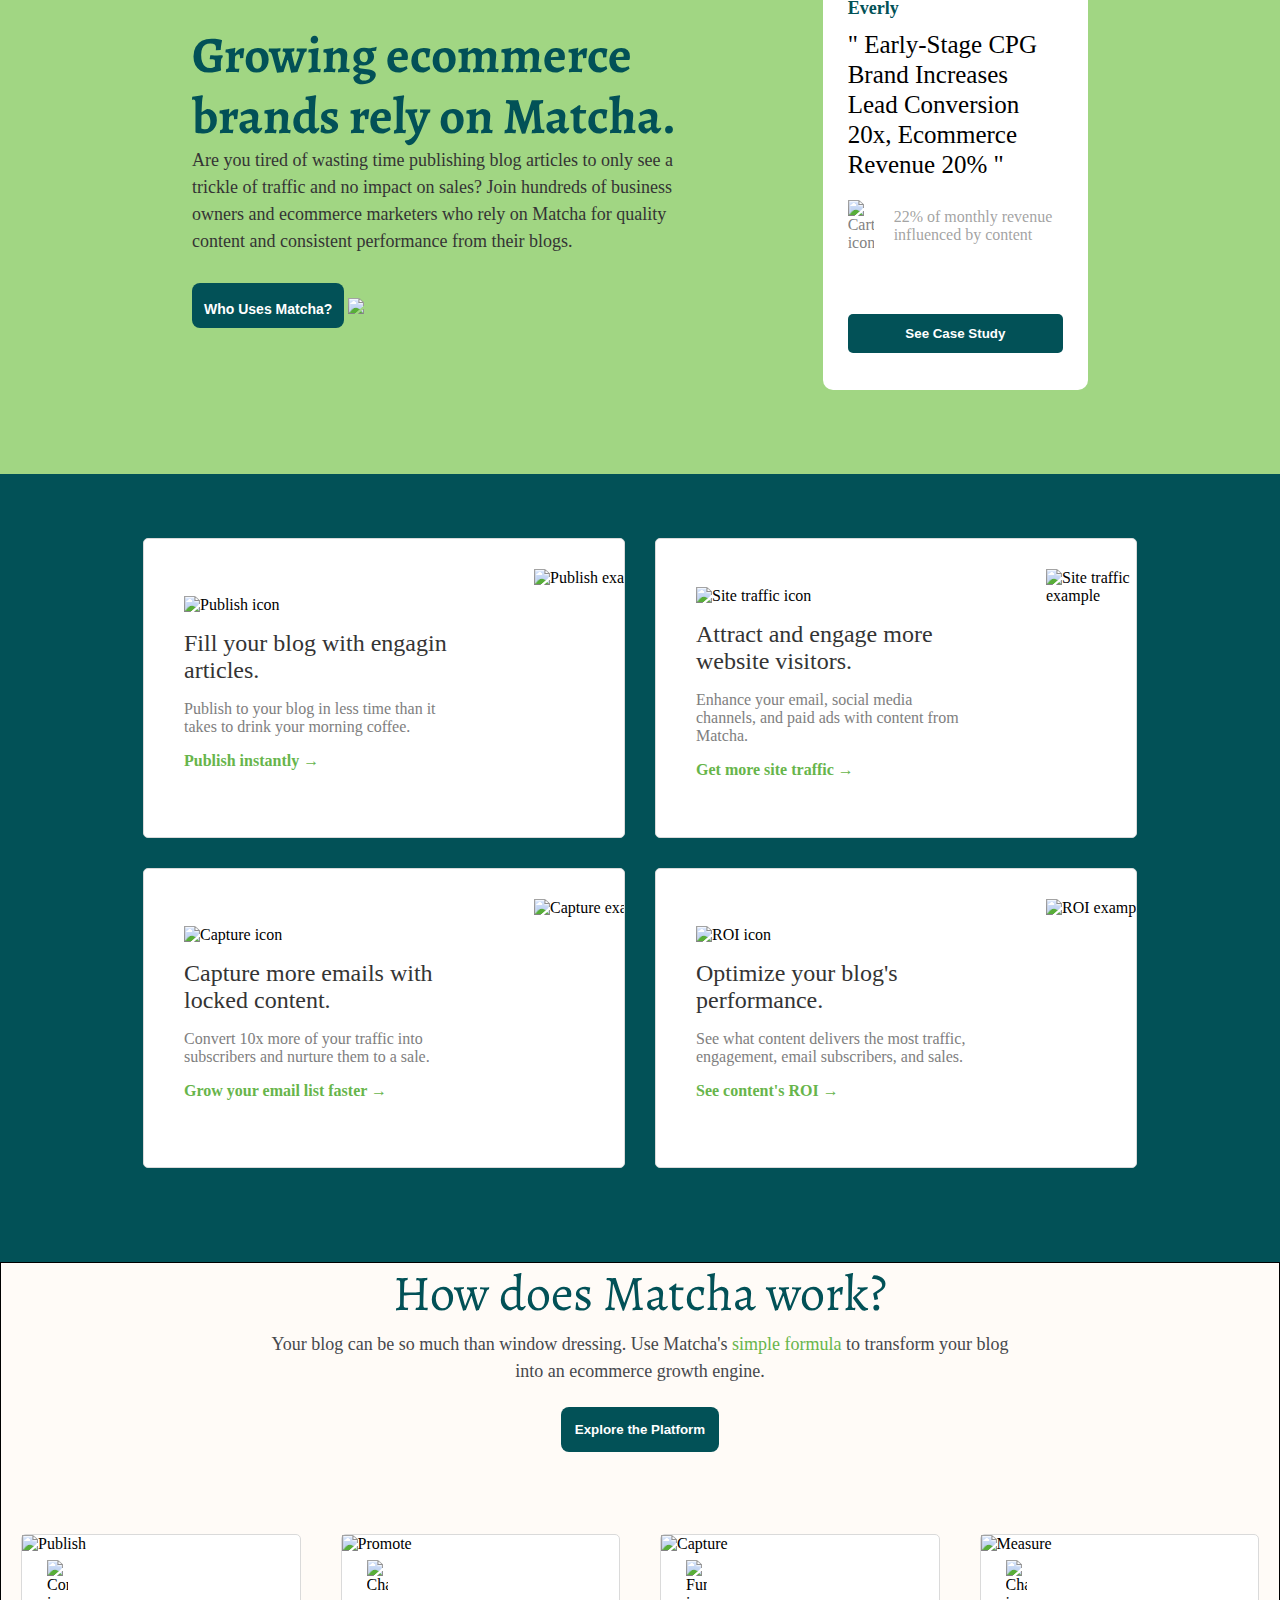
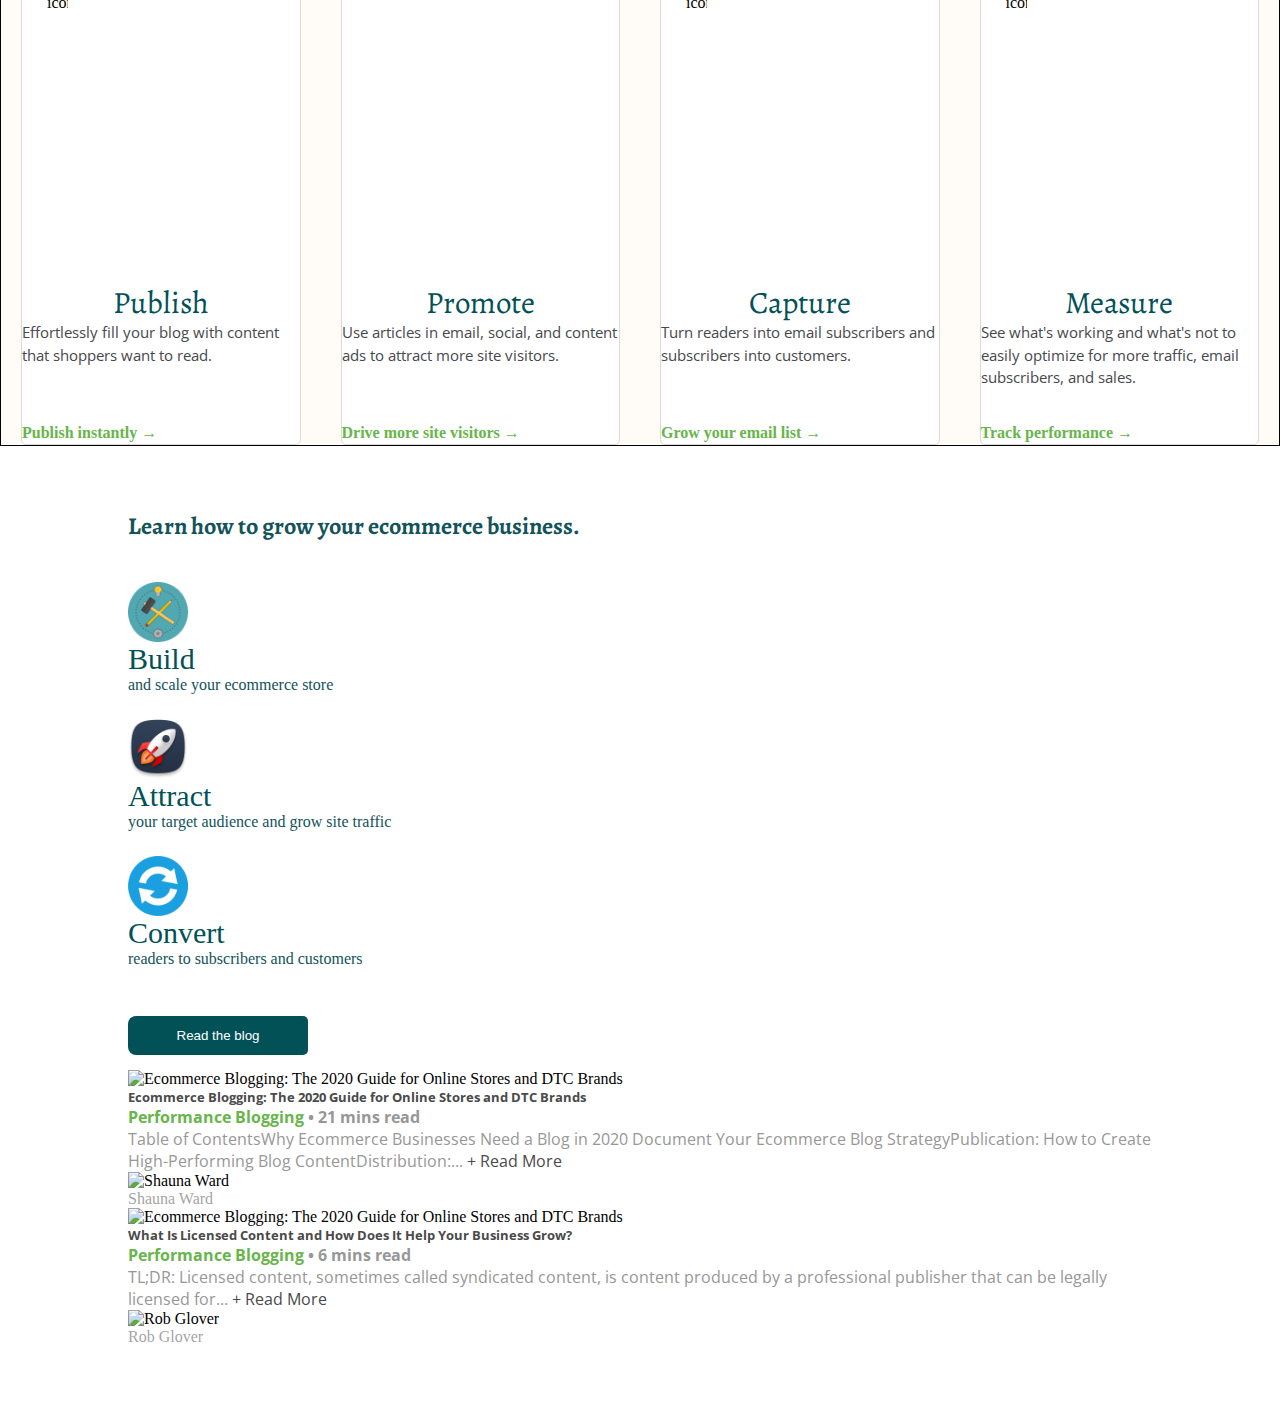
==== commit a2dedfe9: "Agregar plantilla de correo de bienvenida" ====
--- a/index.html
+++ b/index.html
@@ -162,7 +162,7 @@
 
             <p>Your blog is your most powerful asset to build, engage, and retain a loyal audience. But you don't have hours to create content that may or may not work. With Match, instantly publish from our library of 10,000+ professionally written articles and build your email list faster with out powerful conversion tool.</p>
 
-            <form>
+            <form class="signup-form">
                 <p>Start publishing today:</p>
                 <div>
                     <input type="email" placeholder="Enter email"/>
@@ -459,6 +459,14 @@
         </div>
     </section>
 
+    <!-- <form class="signup-form">
+        <p>Start publishing today:</p>
+        <input type="email" id="email" placeholder="Enter email address" />
+        <button type="submit">
+            Try it now &rarr;
+        </button>
+    </form> -->
+
     <script
     src="https://code.jquery.com/jquery-3.4.1.slim.min.js"
     integrity="sha384-J6qa4849blE2+poT4WnyKhv5vZF5SrPo0iEjwBvKU7imGFAV0wwj1yYfoRSJoZ+n"
@@ -474,6 +482,6 @@
     integrity="sha384-wfSDF2E50Y2D1uUdj0O3uMBJnjuUD4Ih7YwaYd1iqfktj0Uod8GCExl3Og8ifwB6"
     crossorigin="anonymous"
   ></script>
-
+  <script src="./app.js"></script>
 </body>
 </html>--- a/styles.css
+++ b/styles.css
@@ -132,7 +132,7 @@
 }
 
 .publish > form > p{
-    margin-left: 38%;
+    margin-left: 10px;
 }
 
 .publish > form > button{
@@ -142,7 +142,6 @@
 
 .publish > form p{
     color: #025157;
-    margin-right: 18px;
 }
 
 .promo{
--- a/output.css
+++ b/output.css
@@ -1,6 +1,21 @@
 .blog .title {
   font-family: "Alegreya", serif;
   color: #135359;
+}
+
+.blog .card-title, .blog .read-more {
+  font-family: "Open Sans", sans-serif;
+  color: #4A4A4A;
+}
+
+.blog .category {
+  font-family: "Open Sans", sans-serif;
+  color: #67b54b;
+}
+
+.blog .read-time, .blog .card-text {
+  font-family: "Open Sans", sans-serif;
+  color: #979797;
 }
 
 .blog {
